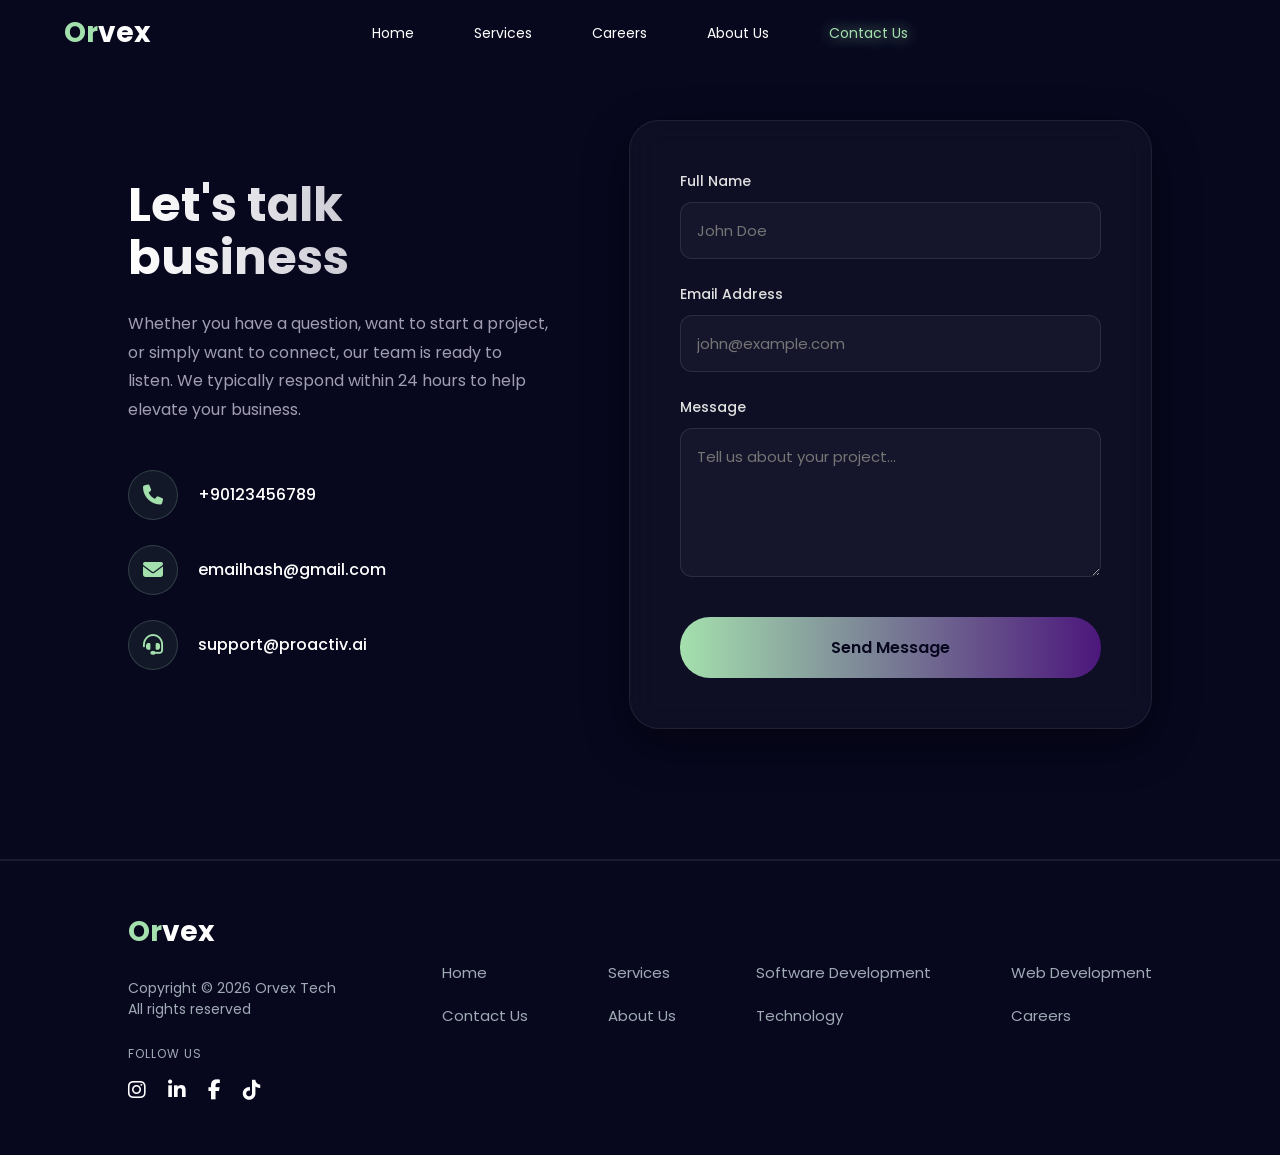
==== contact.html @ 360f4689 "sec commit" ====
<!DOCTYPE html>
<html lang="en">
<head>
    <meta charset="UTF-8">
    <meta name="viewport" content="width=device-width, initial-scale=1.0">
    <title>Contact Us - Orvex Tech</title>
    <link rel="stylesheet" href="style.css">
    <link rel="stylesheet" href="costyle.css">
    <link rel="stylesheet" href="https://cdnjs.cloudflare.com/ajax/libs/font-awesome/6.4.0/css/all.min.css">
</head>
<body>
    <div class="bg-glow"></div>

    <nav>
      <a href="index.html" class="logo" aria-label="Orvex Tech home">
      <span class="orange-text">Or</span>vex
      </a>

      <ul class="nav-links">
        <li><a href="index.html">Home</a></li>
        <li><a href="index.html#services">Services</a></li>
        <li><a href="#">Careers</a></li>
        <li><a href="index.html#about">About Us</a></li>
        <li><a href="contact.html" style="color: var(--accent-purple); text-shadow: 0 0 15px var(--accent-purple);">Contact Us</a></li>
      </ul>
    </nav>

    <!-- Main Contact Section -->
    <section class="contact-page-section">
        <div class="contact-info-panel">
            <h2>Let's talk business</h2>
            <p>Whether you have a question, want to start a project, or simply want to connect, our team is ready to listen. We typically respond within 24 hours to help elevate your business.</p>
            <!-- <p>We are always looking for ways to improve our products and services. Contact us and let us know how we can help you.</p> -->
            
            <div class="contact-details-box">
                <div class="c-detail">
                    <i class="fa-solid fa-phone"></i>
                    <span>+90123456789</span>
                </div>
                <div class="c-detail">
                    <i class="fa-solid fa-envelope"></i>
                    <span>emailhash@gmail.com</span>
                </div>
                <div class="c-detail">
                    <i class="fa-solid fa-headset"></i>
                    <span>support@proactiv.ai</span>
                </div>
            </div>
        </div>
        
        <div class="contact-form-panel">
            <form action="#" method="POST">
                <div class="form-group">
                    <label for="name">Full Name</label>
                    <input type="text" id="name" name="name" placeholder="John Doe" required>
                </div>
                <div class="form-group">
                    <label for="email">Email Address</label>
                    <input type="email" id="email" name="email" placeholder="john@example.com" required>
                </div>
                <div class="form-group">
                    <label for="message">Message</label>
                    <textarea id="message" name="message" rows="5" placeholder="Tell us about your project..." required></textarea>
                </div>
                <button type="submit" class="submit-btn">Send Message</button>
            </form>
        </div>
    </section>

    <!-- Global Footer -->
    <footer class="site-footer" id="site-footer">
        <hr style="border: 1px solid var(--glass-border);">
    <div class="footer-content">
        <div class="footer-brand">
            <a href="index.html" class="logo footer-logo-custom" aria-label="Orvex Tech home">
                <span class="orange-text">Or</span>vex
            </a>
            <p class="copyright"> Copyright © 2026 Orvex Tech<br/>
                All rights reserved</p>
            
            <div class="social-section">
                <p class="social-title">FOLLOW US</p>
                <div class="social-icons">
                    <a href="#" aria-label="Instagram"><i class="fab fa-instagram"></i></a>
                    <a href="#" aria-label="LinkedIn"><i class="fab fa-linkedin-in"></i></a>
                    <a href="#" aria-label="Facebook"><i class="fab fa-facebook-f"></i></a>
                    <a href="#" aria-label="TikTok"><i class="fab fa-tiktok"></i></a>
                </div>
            </div>
        </div>

        <div class="footer-links">
            <div class="link-col">
                <a href="index.html">Home</a>
                <a href="contact.html">Contact Us</a>
            </div>
            <div class="link-col">
                <a href="index.html#services">Services</a>
                <a href="index.html#about">About Us</a>
            </div>
            <div class="link-col">
                <a href="#">Software Development</a>
                <a href="#">Technology</a>
            </div>
            <div class="link-col">
                <a href="#">Web Development</a>
                <a href="#">Careers</a>
            </div>
        </div>
    </div>
    </footer>

    <script src="script.js"></script>
</body>
</html>
---- style.css ----
@import url('https://fonts.googleapis.com/css2?family=Poppins:wght@300;400;600&display=swap');

:root {
    --bg-color: #07071e;
    --text-primary: #ffffff;
    --text-secondary: #a09eb0;
    --accent-purple: #A4E0AD;
    --glass-bg: rgba(255, 255, 255, 0.03);
    --glass-border: rgba(255, 255, 255, 0.08);
}

html {
    scroll-behavior: smooth;
}

* {
    margin: 0;
    padding: 0;
    box-sizing: border-box;
    font-family: 'Poppins', sans-serif;
}

body {
    background-color: var(--bg-color);
    color: var(--text-primary);
    overflow-x: hidden;
}

/* --- Effects and Background --- */
/* --- Navbar (Fixed with scroll) --- */
nav {
    display: flex;
    align-items: center;
    justify-content: center;
    width: 100%;
    padding: 20px 0;
    position: fixed;
    top: 0;
    z-index: 1000;
    background: transparent;
    transition: all 0.4s ease;
}

nav.scrolled {
    padding: 15px 0;
}

nav.hidden {
    transform: translateY(-100%);
}

.logo {
    position: absolute;
    left: 5%;
    font-size: 28px;
    font-weight: bold;
    text-decoration: none;
    color: var(--text-primary);
    transition: all 0.3s ease;
}

.logo:hover {
    transform: scale(1.05);
    text-shadow: 0 0 15px rgba(255, 255, 255, 0.3);
}

.orange-text {
    color: var(--accent-purple);
    transition: color 0.3s ease;
}

.nav-links {
    display: flex;
    gap: 40px;
    list-style: none;
}

.nav-links a {
    color: var(--text-primary);
    text-decoration: none;
    font-size: 14px;
    transition: all 0.3s ease;
    padding: 5px 10px;
    border-radius: 8px;
}

.nav-links a:hover {
    color: var(--accent-purple);
    text-shadow: 0 0 15px var(--accent-purple);
    background: rgba(255, 255, 255, 0.05);
}

/* --- Hero Section --- */
.hero {
    text-align: center;
    height: 100vh;
    position: relative;
    overflow: hidden;
    padding-top: 50px;
}

.main-heading {
    font-size: 48px;
    font-weight: 600;
    line-height: 1.2;
    margin: 30px 0;
    padding-top: 90px;
    position: relative; /* Anchor for background spot */
    z-index: 1;
}

/* Spot Background Glow behind main heading */
.main-heading::before {
    content: '';
    position: absolute;
    top: 68%;
    left: 52%;
    transform: translate(-50%, -50%);
    width: 600px;
    height: 400px;
    background: radial-gradient(circle at center, rgba(186, 85, 211, 0.4) 0%, rgba(75, 0, 130, 0.15) 50%, transparent 80%);
    filter: blur(50px);
    z-index: -1;
    pointer-events: none;
    border-radius: 50%;
}

.circled-text {
    position: relative;
    color: var(--accent-purple);
    display: inline-block;
}

.circled-text::after {
    content: '';
    position: absolute;
    top: 50%; left: 50%;
    transform: translate(-50%, -50%) rotate(-5deg);
    width: 120%; height: 140%;
    border: 2px solid var(--text-secondary);
    border-radius: 50%;
    pointer-events: none;
}

.role-section{
    margin-top: 30px;
}

.role-section h2 {
    font-size: 32px;
    margin-bottom: 10px;
}

.highlight-blue { color: #1877f2; }

/* --- Start Project Button --- */
.start-project {
    background: linear-gradient(90deg, var(--accent-purple), #4c177c); 
    color: var(--bg-color);
    border: none;
    padding: 16px 45px;
    font-size: 16px;
    font-weight: 600;
    border-radius: 30px;
    cursor: pointer;
    margin-top: 50px;
    transition: all 0.4s ease;
    box-shadow: 0 10px 45px rgba(138, 43, 226, 0.5); /* Purple shadow representing the glow */
    position: relative;
    z-index: 2;
}

.start-project:hover {
    transform: translateY(-5px);
    box-shadow: 0 5px 35px rgba(138, 43, 226, 0.7);
    color: #fff;
}

.start-project:active {
    transform: translateY(2px);
}

/* --- Hero Waves --- */
.waves-container {
    position: absolute;
    bottom: 0;
    left: 0;
    width: 100%;
    overflow: hidden;
    line-height: 0;
}

.waves {
    position: relative;
    width: 100%;
    height: 12vh; /* Gives the waves nice height */
    margin-bottom: -7px; /* Fix Safari gap */
    min-height: 80px;
    max-height: 150px;
}

/* Parallax Animation Logic */
.parallax > use {
    animation: move-forever 25s cubic-bezier(0.55, 0.5, 0.45, 0.5) infinite;
}

.parallax > use:nth-child(1) {
    animation-delay: -2s;
    animation-duration: 6s; /* Faster rear wave for turbulence */
}

.parallax > use:nth-child(2) {
    animation-delay: -3s;
    animation-duration: 9s; /* Secondary cresting crest */
}

.parallax > use:nth-child(3) {
    animation-delay: -4s;
    animation-duration: 12s; /* Sweeping broad motion */
}

.parallax > use:nth-child(4) {
    animation-delay: -5s;
    animation-duration: 18s; /* Main body mass moving steady */
}

@keyframes move-forever {
    0% { transform: translate3d(-90px, 0, 0); }
    100% { transform: translate3d(85px, 0, 0); }
}

/* --- Work Experience --- */
.work-experience {
    padding: 80px 10%;
}

.work-experience h3 { margin-bottom: 30px; }

.cards-grid {
    display: grid;
    grid-template-columns: repeat(auto-fit, minmax(280px, 1fr));
    gap: 30px;
}

.glass-card {
    background: var(--glass-bg);
    border: 1px solid var(--glass-border);
    backdrop-filter: blur(10px);
    border-radius: 16px;
    padding: 30px;
    display: flex;
    gap: 20px;
    align-items: center;
    transition: transform 0.3s ease, background 0.3s ease;
    cursor: pointer;
}

.glass-card:hover {
    transform: translateY(-5px);
    background: rgba(138, 43, 226, 0.08);
    border-color: rgba(138, 43, 226, 0.3);
}

.card-icon { font-size: 40px; }
.card-content h4 { font-size: 18px; margin-bottom: 8px; }
.card-content p {
    font-size: 12px;
    color: var(--text-secondary);
    margin-bottom: 15px;
    line-height: 1.5;
}

.learn-more {
    background: transparent;
    border: 1px solid var(--glass-border);
    color: var(--text-primary);
    padding: 6px 15px;
    border-radius: 20px;
    font-size: 10px;
    cursor: pointer;
    transition: 0.3s;
}

.learn-more:hover {
    background: var(--text-primary);
    color: var(--bg-color);
}

/* --- Services Section --- */
.services-section {
    padding: 80px 10%;
    text-align: center;
    position: relative;
    z-index: 5;
}

.section-title {
    font-size: 32px;
    margin-bottom: 50px;
    text-align: center;
    width: 100%;
}

.services-carousel {
    display: flex;
    justify-content: center;
    align-items: center;
    gap: 30px;
    margin-top: 20px;
    flex-wrap: wrap;
}

.service-card {
    background: var(--glass-bg);
    border: 1px solid var(--glass-border);
    backdrop-filter: blur(10px);
    border-radius: 20px;
    padding: 40px 20px;
    display: flex;
    flex-direction: column;
    align-items: center;
    text-align: center;
    transition: transform 0.4s ease, box-shadow 0.4s ease;
    cursor: pointer;
}

.side-card {
    width: 300px;
    height: 380px;
    justify-content: center;
}

.center-card {
    width: 350px;
    height: 400px;
    transform: scale(1.05); /* Prominent center card */
    background: rgba(164, 224, 173, 0.05); /* Slight tint */
    border-color: rgba(164, 224, 173, 0.3);
    box-shadow: 0 15px 35px rgba(164, 224, 173, 0.15);
    position: relative;
    z-index: 2;
}

.service-card:hover {
    transform: translateY(-10px);
    box-shadow: 0 15px 35px rgba(138, 43, 226, 0.2);
}

.center-card:hover {
    transform: scale(1.05) translateY(-10px);
    box-shadow: 0 20px 45px rgba(164, 224, 173, 0.25);
}

.service-icon {
    font-size: 45px;
    color: var(--accent-purple);
    margin-bottom: 25px;
    background: rgba(164, 224, 173, 0.1);
    width: 90px;
    height: 90px;
    display: flex;
    align-items: center;
    justify-content: center;
    border-radius: 20px;
}

.service-card h4 {
    font-size: 20px;
    margin-bottom: 15px;
    color: #fff;
    direction: rtl; /* For Arabic text */
}

.service-card p {
    font-size: 13px;
    color: var(--text-secondary);
    line-height: 1.6;
}

/* Abstract UI Mockup Grid */
.ui-grid {
    display: grid;
    grid-template-columns: repeat(4, 1fr);
    grid-auto-rows: 40px;
    gap: 8px;
    width: 90%;
    margin-top: 25px;
}

.ui-item {
    border-radius: 6px;
    background: rgba(255, 255, 255, 0.05);
}
.ui-item.tall { grid-row: span 2; }
.ui-item.wide { grid-column: span 2; }
.ui-item.green { background: rgba(164, 224, 173, 0.8); }
.ui-item.purple { background: rgba(138, 43, 226, 0.6); }
.ui-item.light { background: rgba(255, 255, 255, 0.2); }

/* Center Card Tooltip */
.service-tooltip {
    position: absolute;
    bottom: -15px;
    background: #111;
    color: #eee;
    padding: 8px 18px;
    border-radius: 8px;
    font-size: 12px;
    box-shadow: 0 5px 15px rgba(0,0,0,0.5);
    direction: rtl;
    border: 1px solid rgba(255,255,255,0.1);
}

.service-tooltip::after {
    content: '';
    position: absolute;
    top: -6px;
    left: 50%;
    transform: translateX(-50%);
    border-width: 6px;
    border-style: solid;
    border-color: transparent transparent #111 transparent;
}

/* Mobile Responsiveness for Services */
@media (max-width: 1100px) {
    .services-carousel {
        flex-direction: column;
    }
    .center-card {
        transform: scale(1);
    }
    .center-card:hover {
        transform: translateY(-10px);
    }
}

/* --- Help Business Section --- */
.help-section {
    padding: 80px 10%;
    position: relative;
    z-index: 5;
}

.help-container {
    display: flex;
    flex-direction: column;
    gap: 50px;
}

.help-header {
    display: flex;
    justify-content: space-between;
    align-items: center;
    flex-wrap: wrap; 
    gap: 20px;
}

.get-in-touch-btn {
    display: flex;
    align-items: center;
    gap: 15px;
    background: transparent;
    color: var(--text-primary);
    border: 1px solid rgba(255, 255, 255, 0.2);
    padding: 5px 6px 5px 25px;
    border-radius: 40px;
    text-decoration: none;
    font-size: 15px;
    font-weight: 500;
    transition: all 0.3s ease;
}

.get-in-touch-btn .icon-circle {
    display: flex;
    align-items: center;
    justify-content: center;
    width: 38px;
    height: 38px;
    background: #fff;
    color: #000;
    border-radius: 50%;
    transition: all 0.3s ease;
}

.get-in-touch-btn:hover {
    background: rgba(255, 255, 255, 0.05);
    border-color: rgba(255, 255, 255, 0.4);
}

.get-in-touch-btn:hover .icon-circle {
    background: var(--accent-purple);
    transform: rotate(45deg); /* adds a subtle extra kick to the arrow */
}

.help-grid {
    display: grid;
    grid-template-columns: repeat(2, 1fr);
    gap: 25px;
}

.help-card {
    background: rgba(255, 255, 255, 0.02);
    border: 1px solid rgba(255, 255, 255, 0.05);
    border-radius: 20px;
    padding: 40px;
    display: flex;
    flex-direction: column;
    gap: 20px;
    transition: all 0.3s ease;
}

.help-card:hover {
    background: rgba(138, 43, 226, 0.03); 
    border-color: rgba(138, 43, 226, 0.2);
    transform: translateY(-5px);
}

.help-card-header {
    display: flex;
    align-items: center;
    gap: 15px;
}

.help-card-header i {
    font-size: 22px;
    color: var(--text-secondary);
    transition: color 0.3s ease;
}

.help-card:hover .help-card-header i {
    color: var(--accent-purple);
}

.help-card-header h4 {
    font-size: 20px;
    font-weight: 600;
    color: var(--text-primary);
}

.help-card p {
    font-size: 15px;
    color: var(--text-secondary);
    line-height: 1.6;
}

@media (max-width: 900px) {
    .help-grid {
        grid-template-columns: 1fr;
    }
    .help-header {
        flex-direction: column;
        align-items: flex-start;
    }
}

/* --- Technology Stack Section --- */
.tech-stack-section {
    padding: 60px 0;
    overflow: hidden;
    position: relative;
    z-index: 5;
}

.marquee-container {
    width: 100vw;
    overflow: hidden;
    position: relative;
    /* Softly fades the left and right edges for a professional look */
    mask-image: linear-gradient(to right, transparent, black 10%, black 90%, transparent);
    -webkit-mask-image: linear-gradient(to right, transparent, black 10%, black 90%, transparent);
}

.marquee-content {
    display: flex;
    width: max-content;
    animation: scroll-left 40s linear infinite;
    padding: 15px 0;
}

.marquee-content.fast {
    animation: scroll-left 32s linear infinite; /* Moves slightly faster */
}

.marquee-group {
    display: flex;
    gap: 25px;
    padding-right: 25px; /* Matches gap to ensure a flawless math sequence in loop */
}

@keyframes scroll-left {
    0% { transform: translateX(0); }
    100% { transform: translateX(-50%); }
}

.tech-box {
    width: 130px;
    height: 120px;
    display: flex;
    flex-direction: column;
    align-items: center;
    justify-content: center;
    gap: 12px;
    border: 1px solid rgba(255, 255, 255, 0.05);
    background: rgba(255, 255, 255, 0.02);
    border-radius: 18px;
    transition: all 0.3s ease;
    flex-shrink: 0;
}

.tech-box i {
    font-size: 38px;
    color: var(--text-primary);
    transition: color 0.3s ease;
}

.icon-text {
    font-size: 30px;
    font-weight: 700;
    line-height: 1;
    color: var(--text-primary);
    transition: color 0.3s ease;
}

.tech-box span {
    font-size: 13px;
    font-weight: 400;
    color: var(--text-secondary);
    transition: color 0.3s ease;
}

/* Hover shade purple keeping animation */
.tech-box:hover {
    box-shadow: 0 0 25px 2px rgba(138, 43, 226, 0.6);
    border-color: rgba(138, 43, 226, 0.8);
    background: rgba(138, 43, 226, 0.1);
}

.tech-box:hover i,
.tech-box:hover .icon-text,
.tech-box:hover span {
    color: #fff;
    text-shadow: 0 0 8px rgba(255, 255, 255, 0.5);
}

/* --- Recent Projects Section --- */
.recent-projects-section {
    padding: 80px 0;
    position: relative;
    overflow: hidden;
    z-index: 5;
}

.recent-projects-section .section-title {
    margin-bottom: 20px;
}

.project-showcase {
    position: relative;
    width: 100%;
    margin-top: 60px;
    display: flex;
    justify-content: center;
    align-items: center;
    padding: 50px 0;
}

.moving-bg-text-container {
    position: absolute;
    top: 50%;
    left: 0;
    width: 100vw;
    transform: translateY(-50%);
    overflow: hidden;
    white-space: nowrap;
    z-index: 1; /* Plays behind the card */
    pointer-events: none;
}

.moving-bg-text {
    display: inline-block;
    white-space: nowrap;
    animation: scroll-text-left 25s linear infinite;
}

.moving-bg-text span {
    font-size: 18vw;
    font-weight: 900;
    color: #ffffff; /* Exactly matches the bright white seen in screenshot */
    font-family: 'Arial Black', Impact, sans-serif;
    letter-spacing: -3px;
    line-height: 1;
}

@keyframes scroll-text-left {
    0% { transform: translateX(0); }
    100% { transform: translateX(-50%); } 
}

.project-glass-card {
    position: relative;
    z-index: 2; /* In front of scrolling text */
    width: 65%;
    max-width: 900px;
    background: #e2e1e0; /* To represent the website screenshot base */
    border: 1px none rgba(255, 255, 255, 0.3);
    border-radius: 20px;
    overflow: hidden;
    box-shadow: 0 30px 60px rgba(0, 0, 0, 0.6);
    transition: transform 0.4s ease, box-shadow 0.4s ease;
}

.project-glass-card:hover {
    transform: translateY(-10px) scale(1.02);
    box-shadow: 0 40px 80px rgba(164, 224, 173, 0.2);
}

.project-image-placeholder {
    width: 100%;
    height: 480px;
    background: radial-gradient(circle, #242a1e 0%, #dcdcdc 100%);
    display: flex;
    justify-content: center;
    align-items: center;
}

.project-overlay-info {
    position: absolute;
    bottom: 0;
    left: 0;
    width: 100%;
    padding: 40px 30px 20px 30px;
    /* background: linear-gradient(to top, rgba(0,0,0,0.95) 0%, rgba(0,0,0,0.5) 60%, transparent 100%); */
    display: flex;
    justify-content: space-between;
    align-items: flex-end;
}

.project-brand {
    font-size: 28px;
    font-weight: bold;
    color: #ffffff;
    text-transform: capitalize;
}

.project-tags {
    display: flex;
    gap: 10px;
}

.project-tags .tag {
    background: rgba(255, 255, 255, 0.2);
    padding: 6px 18px;
    border-radius: 20px;
    font-size: 14px;
    font-weight: 500;
    color: #fff;
    backdrop-filter: blur(5px);
}

/* --- About Us Section --- */
.about-section {
    padding: 100px 10%;
    position: relative;
    z-index: 5;
}

.about-container {
    display: flex;
    justify-content: space-between;
    align-items: center;
    gap: 60px;
    background: var(--glass-bg);
    border: 1px solid var(--glass-border);
    backdrop-filter: blur(12px);
    border-radius: 30px;
    padding: 60px;
    box-shadow: 0 20px 50px rgba(0, 0, 0, 0.3);
}

.about-content {
    flex: 1;
}

.about-bio {
    font-size: 16px;
    color: var(--text-secondary);
    line-height: 1.8;
    margin-bottom: 40px;
}

.about-stats {
    display: flex;
    gap: 40px;
}

.stat-item {
    display: flex;
    flex-direction: column;
    gap: 5px;
}

.stat-number {
    font-size: 36px;
    font-weight: 600;
    color: var(--accent-purple);
}

.stat-item p {
    font-size: 14px;
    color: var(--text-secondary);
}

.about-visual {
    flex: 1;
    display: flex;
    justify-content: center;
    align-items: center;
    position: relative;
}

.about-glass-frame {
    width: 350px;
    height: 350px;
    background: linear-gradient(135deg, rgba(255, 255, 255, 0.05) 0%, rgba(255, 255, 255, 0.01) 100%);
    border: 1px solid rgba(255, 255, 255, 0.1);
    border-radius: 30%; /* Squircle shape */
    backdrop-filter: blur(20px);
    position: relative;
    display: flex;
    justify-content: center;
    align-items: center;
    box-shadow: 0 30px 60px rgba(0, 0, 0, 0.4), inset 0 0 20px rgba(255,255,255,0.05);
    animation: float 6s ease-in-out infinite;
}

.about-abstract-shape {
    position: absolute;
    border-radius: 50%;
    filter: blur(40px);
    z-index: -1;
}

.about-abstract-shape.primary {
    top: -20px;
    right: -20px;
    width: 150px;
    height: 150px;
    background: var(--accent-purple);
    opacity: 0.5;
}

.about-abstract-shape.secondary {
    bottom: -30px;
    left: -30px;
    width: 200px;
    height: 200px;
    background: #8a2be2;
    opacity: 0.4;
}

.about-photo-placeholder {
    font-size: 120px;
    color: rgba(255, 255, 255, 0.8);
    filter: drop-shadow(0 10px 20px rgba(0,0,0,0.5));
}

@keyframes float {
    0% { transform: translateY(0px) rotate(0deg); }
    50% { transform: translateY(-20px) rotate(2deg); }
    100% { transform: translateY(0px) rotate(0deg); }
}

@media (max-width: 992px) {
    .about-container {
        flex-direction: column;
        padding: 40px;
    }
    .about-stats {
        flex-wrap: wrap;
        justify-content: center;
    }
    .about-content h3 {
        text-align: center !important;
    }
    .about-bio {
        text-align: center;
    }
}

/* --- Footer --- */
.site-footer {
    background-color: transparent;
    font-family: 'Segoe UI', Tahoma, Geneva, Verdana, sans-serif;
    margin-top: 50px;
    position: relative;
}

.footer-content {
    display: flex;
    justify-content: space-between;
    align-items: flex-start;
    flex-wrap: wrap;
    gap: 50px;
    padding: 50px 10%; 
    position: relative;
    z-index: 2; /* To sit on top of waves if they overlap */
}

.footer-brand {
    display: flex;
    flex-direction: column;
    gap: 25px;
}

.footer-logo-custom {
    position: static;   
    font-size: 28px;
    font-weight: bold;
    text-decoration: none;
    color: #ffffff;
}

.copyright {
    color: #a0aab5;
    font-size: 14px;
    margin: 0;
}

.social-title {
    color: #a0aab5;
    font-size: 12px;
    letter-spacing: 1px;
    margin-bottom: 12px;
    text-transform: uppercase;
}

.social-icons a {
    color: #ffffff;
    font-size: 20px;
    margin-right: 18px;
    text-decoration: none;
    transition: color 0.3s ease;
}

.social-icons a:hover { color: var(--accent-purple); }

/* .footer-links {
    display: grid;
    grid-template-columns: repeat(4, auto);
    gap: 60px;
    margin-top: 25px;
} */

.link-col {
    display: flex;
    flex-direction: column;
    gap: 20px;
}

.link-col a {
    color: #a0aab5;
    text-decoration: none;
    font-size: 15px;
    transition: color 0.3s ease;
    white-space: nowrap;
}
.footer-links {
    display: flex;
    justify-content: center; 
    gap: 80px;
    margin-top: 50px;
    flex-wrap: wrap; 
}

.link-col a:hover { color: var(--accent-purple); }

/* --- Responsive --- */
@media (max-width: 992px) {
    .footer-links {
        grid-template-columns: repeat(3, 1fr);
        gap: 40px;
    }
    
    .project-glass-card { width: 90%; }
    .moving-bg-text span { font-size: 25vw; }
    .project-image-placeholder { height: 350px; }
    .project-overlay-info {
        flex-direction: column;
        align-items: flex-start;
        gap: 15px;
        padding: 40px 20px 20px 20px;
    }
}

@media (max-width: 768px) {
    nav {
        flex-direction: column;
        gap: 10px;
        padding: 15px 0;
    }
    .footer-links {
        flex-direction: column;
        align-items: center;
        gap: 30px;
    }
    .nav-links {
        flex-wrap: wrap;
        justify-content: center;
        gap: 10px;
    }
    .hero {
        height: auto;
        min-height: calc(100vh - 120px);
        padding-bottom: 180px; 
    }
    .main-heading {
        font-size: 34px;
        margin: 20px 0;
    }
    .logo {
        position: static;
        margin-bottom: 5px;
    }
    .footer-content { flex-direction: column; }
    .footer-links {
        grid-template-columns: repeat(2, 1fr);
        width: 100%;
        margin-top: 20px;
    }
}
---- costyle.css ----
/* --- Contact Page Specific --- */
.contact-page-section {
    padding: 120px 10% 80px 10%;
    display: flex;
    gap: 80px;
    align-items: center;
    min-height: calc(100vh - 120px);
    position: relative;
    z-index: 5;
}

.contact-info-panel {
    flex: 1;
    display: flex;
    flex-direction: column;
    gap: 25px;
}

.contact-info-panel h2 {
    font-size: 48px;
    font-weight: 700;
    line-height: 1.1;
    background: linear-gradient(90deg, #fff, #a09eb0);
    -webkit-background-clip: text;
    -webkit-text-fill-color: transparent;
}

.contact-info-panel p {
    color: var(--text-secondary);
    line-height: 1.8;
    font-size: 16px;
}

.contact-details-box {
    display: flex;
    flex-direction: column;
    gap: 25px;
    margin-top: 20px;
}

.c-detail {
    display: flex;
    align-items: center;
    gap: 20px;
}

.c-detail i {
    width: 50px;
    height: 50px;
    background: rgba(164, 224, 173, 0.08);
    border: 1px solid rgba(164, 224, 173, 0.2);
    color: var(--accent-purple);
    display: flex;
    align-items: center;
    justify-content: center;
    border-radius: 50%;
    font-size: 20px;
    transition: all 0.3s ease;
}

.c-detail:hover i {
    background: var(--accent-purple);
    color: var(--bg-color);
    transform: scale(1.1);
}

.c-detail span {
    color: var(--text-primary);
    font-size: 16px;
    font-weight: 500;
}

.contact-form-panel {
    flex: 1;
    background: var(--glass-bg);
    border: 1px solid var(--glass-border);
    backdrop-filter: blur(15px);
    border-radius: 30px;
    padding: 50px;
    box-shadow: 0 15px 45px rgba(0, 0, 0, 0.4);
}

.contact-form-panel form {
    display: flex;
    flex-direction: column;
    gap: 25px;
}

.form-group {
    display: flex;
    flex-direction: column;
    gap: 10px;
}

.form-group label {
    font-size: 14px;
    font-weight: 500;
    color: #e0e0e0;
}

.form-group input, 
.form-group textarea {
    width: 100%;
    padding: 16px;
    background: rgba(255, 255, 255, 0.03);
    border: 1px solid rgba(255, 255, 255, 0.1);
    border-radius: 12px;
    color: var(--text-primary);
    font-family: inherit;
    font-size: 15px;
    transition: all 0.3s ease;
}

.form-group input:focus,
.form-group textarea:focus {
    outline: none;
    border-color: var(--accent-purple);
    background: rgba(255, 255, 255, 0.05);
    box-shadow: 0 0 15px rgba(164, 224, 173, 0.2);
}

.submit-btn {
    margin-top: 15px;
    background: linear-gradient(90deg, var(--accent-purple), #4c177c);
    color: var(--bg-color);
    border: none;
    padding: 18px;
    font-size: 16px;
    font-weight: 600;
    border-radius: 30px;
    cursor: pointer;
    transition: all 0.4s ease;
}

.submit-btn:hover {
    transform: translateY(-5px);
    box-shadow: 0 5px 35px rgba(138, 43, 226, 0.5);
    color: #fff;
}

/* --- Responsive --- */
@media (max-width: 992px) {
    .contact-page-section {
        flex-direction: column;
        padding-top: 100px;
    }
    .contact-form-panel {
        width: 100%;
        padding: 30px;
    }
}
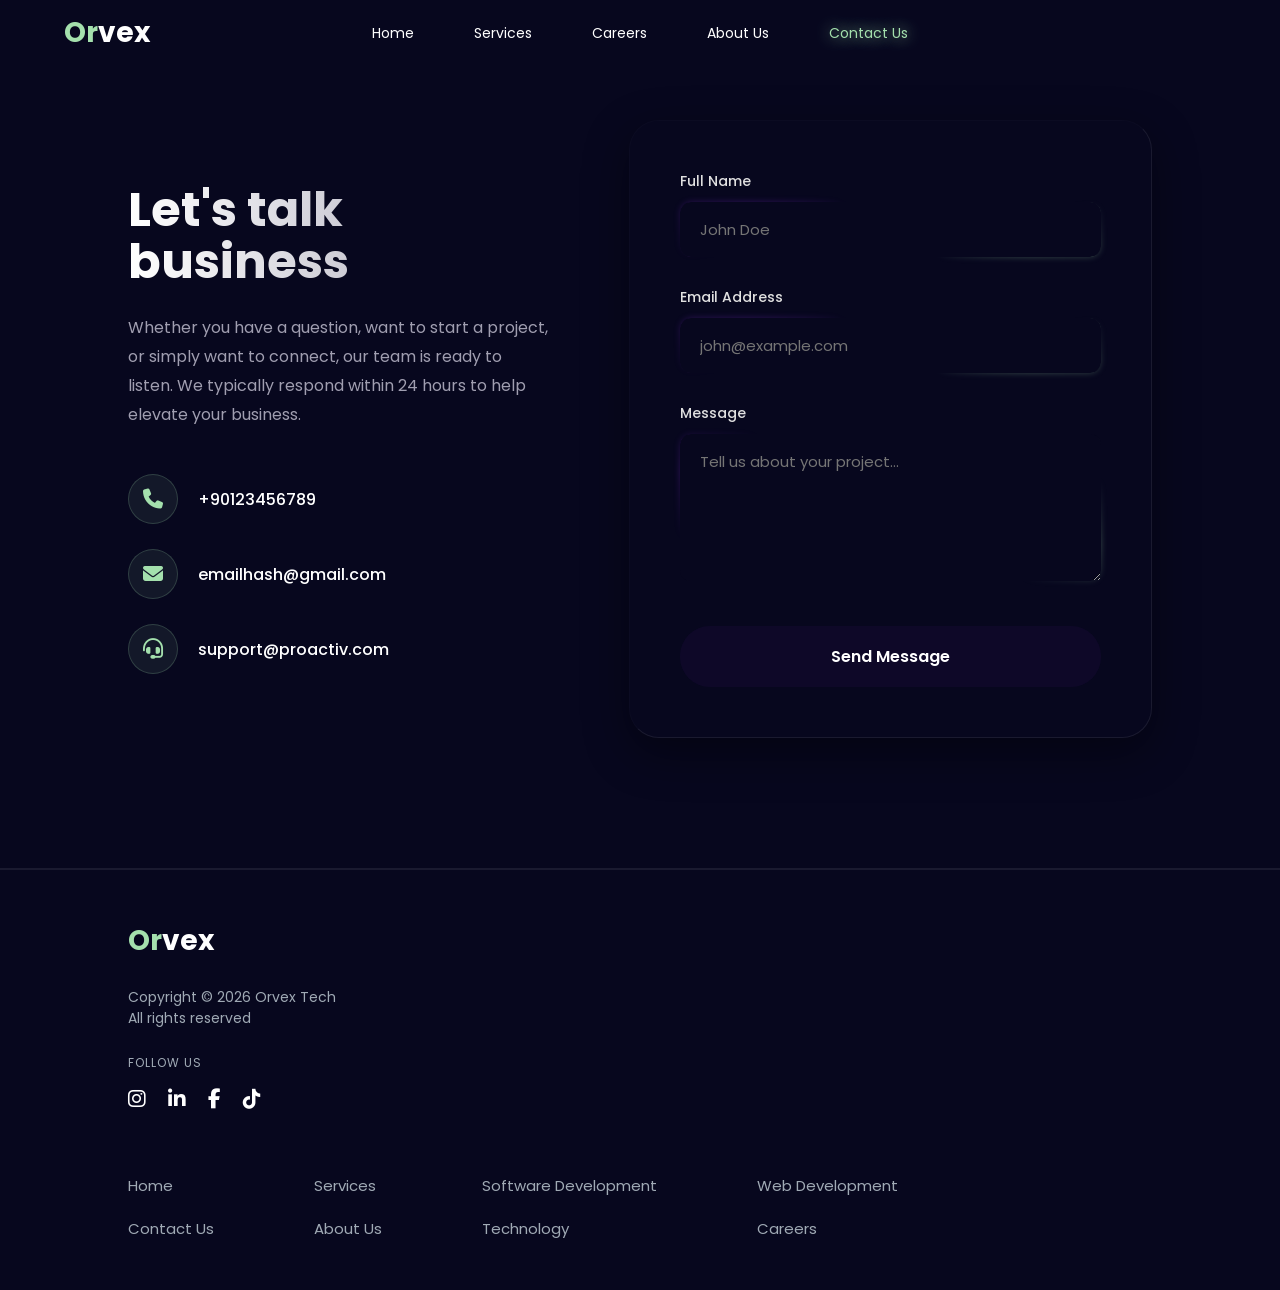
==== commit ff8215bb: "c commit" ====
--- a/contact.html
+++ b/contact.html
@@ -43,7 +43,7 @@
                 </div>
                 <div class="c-detail">
                     <i class="fa-solid fa-headset"></i>
-                    <span>support@proactiv.ai</span>
+                    <span>support@proactiv.com</span>
                 </div>
             </div>
         </div>
@@ -52,15 +52,33 @@
             <form action="#" method="POST">
                 <div class="form-group">
                     <label for="name">Full Name</label>
-                    <input type="text" id="name" name="name" placeholder="John Doe" required>
+                    <div class="input-poda">
+                        <div class="glow"></div>
+                        <div class="darkBorderBg"></div>
+                        <div class="border"></div>
+                        <div class="white"></div>
+                        <input type="text" id="name" name="name" class="contact-input" placeholder="John Doe" required>
+                    </div>
                 </div>
                 <div class="form-group">
                     <label for="email">Email Address</label>
-                    <input type="email" id="email" name="email" placeholder="john@example.com" required>
+                    <div class="input-poda">
+                        <div class="glow"></div>
+                        <div class="darkBorderBg"></div>
+                        <div class="border"></div>
+                        <div class="white"></div>
+                        <input type="email" id="email" name="email" class="contact-input" placeholder="john@example.com" required>
+                    </div>
                 </div>
                 <div class="form-group">
                     <label for="message">Message</label>
-                    <textarea id="message" name="message" rows="5" placeholder="Tell us about your project..." required></textarea>
+                    <div class="input-poda" style="height: auto;">
+                        <div class="glow"></div>
+                        <div class="darkBorderBg"></div>
+                        <div class="border"></div>
+                        <div class="white"></div>
+                        <textarea id="message" name="message" class="contact-input" rows="5" placeholder="Tell us about your project..." required></textarea>
+                    </div>
                 </div>
                 <button type="submit" class="submit-btn">Send Message</button>
             </form>
--- a/style.css
+++ b/style.css
@@ -75,6 +75,11 @@
     list-style: none;
 }
 
+.nav-links .nav-contact {
+    position: absolute;
+    right: 5%;
+}
+
 .nav-links a {
     color: var(--text-primary);
     text-decoration: none;
@@ -96,7 +101,23 @@
     height: 100vh;
     position: relative;
     overflow: hidden;
-    padding-top: 50px;
+    padding-top: 65px;
+    background-color: var(--bg-color);
+    z-index: 1;
+}
+
+/* Custom Purple Grid Background for Hero */
+.hero::before {
+    content: '';
+    position: absolute;
+    top: 0; left: 0;
+    width: 100%; height: 100%;
+    background-size: 40px 40px;
+    background-image: 
+      linear-gradient(rgba(255, 255, 255, 0.06) 1px, transparent 1px),
+      linear-gradient(90deg, rgba(255, 255, 255, 0.06) 1px, transparent 1px);
+    z-index: -2;
+    pointer-events: none;
 }
 
 .main-heading {
@@ -153,31 +174,221 @@
 
 .highlight-blue { color: #1877f2; }
 
-/* --- Start Project Button --- */
-.start-project {
-    background: linear-gradient(90deg, var(--accent-purple), #4c177c); 
-    color: var(--bg-color);
-    border: none;
-    padding: 16px 45px;
+/* --- Hero Bottom Text Info --- */
+.hero-bottom-info {
+    position: absolute;
+    bottom: 80px; /* Elevated to sit nicely in the view */
+    left: 0;
+    width: 100%;
+    display: flex;
+    justify-content: space-between;
+    padding: 0 10%;
+    z-index: 10;
+}
+
+.hero-bottom-text {
+    font-family: 'Fira Code', 'Consolas', 'Courier New', monospace;
     font-size: 16px;
-    font-weight: 600;
-    border-radius: 30px;
-    cursor: pointer;
-    margin-top: 50px;
-    transition: all 0.4s ease;
-    box-shadow: 0 10px 45px rgba(138, 43, 226, 0.5); /* Purple shadow representing the glow */
-    position: relative;
-    z-index: 2;
-}
-
-.start-project:hover {
-    transform: translateY(-5px);
-    box-shadow: 0 5px 35px rgba(138, 43, 226, 0.7);
-    color: #fff;
-}
-
-.start-project:active {
-    transform: translateY(2px);
+    letter-spacing: 0.5px;
+    line-height: 1.6;
+    color: var(--text-secondary);
+}
+
+/* --- Scroll Down Indicator --- */
+.scroll-down-indicator {
+    position: absolute;
+    bottom: 37px;
+    left: 124px;
+    width: 80%;
+    display: flex;
+    align-items: center;
+    justify-content: center;
+    gap: 20px;
+    padding: 0 5%;
+    z-index: 10;
+    opacity: 0.7;
+    transition: opacity 0.3s ease;
+}
+
+.scroll-down-indicator:hover {
+    opacity: 1;
+}
+
+.scroll-label {
+    font-size: 13px;
+    text-transform: uppercase;
+    letter-spacing: 1.5px;
+    color: var(--text-secondary);
+    white-space: nowrap;
+}
+
+.scroll-dash {
+    flex: 1;
+    height: 1px;
+    background: rgba(255, 255, 255, 0.1);
+    max-width: 400px;
+}
+
+.scroll-mouse {
+    width: 22px;
+    height: 35px;
+    border: 2px solid var(--text-secondary);
+    border-radius: 12px;
+    position: relative;
+    display: flex;
+    justify-content: center;
+    padding-top: 6px;
+}
+
+.scroll-wheel {
+    width: 3px;
+    height: 6px;
+    background: var(--accent-purple);
+    border-radius: 2px;
+    animation: mouse-scroll 1.6s ease-in-out infinite;
+}
+
+@keyframes mouse-scroll {
+    0% { transform: translateY(0); opacity: 1; }
+    50% { transform: translateY(8px); opacity: 0.5; }
+    100% { transform: translateY(0); opacity: 1; }
+}
+
+/* --- Team Drawing Animation --- */
+.hero-drawing-container {
+    width: 100%;
+    max-width: 600px;
+    margin: 20px auto 0;
+    position: relative;
+    z-index: 2; 
+}
+
+.drawing-bubble {
+    stroke-dasharray: 2000;
+    stroke-dashoffset: 2000;
+    animation: drawBubbleLoop 8s ease-in-out infinite;
+}
+
+.drawing-arrows g path {
+    stroke-dasharray: 500;
+    stroke-dashoffset: 500;
+}
+
+.drawing-arrows g circle {
+    opacity: 0;
+}
+
+/* Checkmark logic */
+.arr-check path {
+    stroke-dasharray: 100;
+    stroke-dashoffset: 100;
+    animation: drawCheckLoop 8s ease-in-out infinite;
+}
+
+/* Base loop duration 8s for full sequencing */
+.arr1 path { animation: drawArrowLoop1 8s ease-in-out infinite; }
+.arr1 circle { animation: fadeDotLoop1 8s ease-in-out infinite; }
+
+.arr2 path { animation: drawArrowLoop2 8s ease-in-out infinite; }
+.arr2 circle { animation: fadeDotLoop2 8s ease-in-out infinite; }
+
+.arr3 path { animation: drawArrowLoop3 8s ease-in-out infinite; }
+.arr3 circle { animation: fadeDotLoop3 8s ease-in-out infinite; }
+
+.arr4 path { animation: drawArrowLoop4 8s ease-in-out infinite; }
+.arr4 circle { animation: fadeDotLoop4 8s ease-in-out infinite; }
+
+@keyframes drawCheckLoop {
+    0%, 5% { stroke-dashoffset: 100; opacity: 1; }
+    15%, 85% { stroke-dashoffset: 0; opacity: 1; }
+    90% { stroke-dashoffset: 0; opacity: 0; }
+    95%, 100% { stroke-dashoffset: 100; opacity: 0; }
+}
+
+@keyframes drawBubbleLoop {
+    0%, 15% { stroke-dashoffset: 2000; opacity: 1; }
+    35%, 85% { stroke-dashoffset: 0; opacity: 1; }
+    90% { stroke-dashoffset: 0; opacity: 0; }
+    95%, 100% { stroke-dashoffset: 2000; opacity: 0; }
+}
+
+@keyframes drawArrowLoop1 {
+    0%, 35% { stroke-dashoffset: 500; opacity: 1; }
+    45%, 85% { stroke-dashoffset: 0; opacity: 1; }
+    90% { stroke-dashoffset: 0; opacity: 0; }
+    95%, 100% { stroke-dashoffset: 500; opacity: 0; }
+}
+@keyframes fadeDotLoop1 {
+    0%, 42% { opacity: 0; }
+    45%, 85% { opacity: 1; }
+    90%, 100% { opacity: 0; }
+}
+
+@keyframes drawArrowLoop2 {
+    0%, 40% { stroke-dashoffset: 500; opacity: 1; }
+    50%, 85% { stroke-dashoffset: 0; opacity: 1; }
+    90% { stroke-dashoffset: 0; opacity: 0; }
+    95%, 100% { stroke-dashoffset: 500; opacity: 0; }
+}
+@keyframes fadeDotLoop2 {
+    0%, 47% { opacity: 0; }
+    50%, 85% { opacity: 1; }
+    90%, 100% { opacity: 0; }
+}
+
+@keyframes drawArrowLoop3 {
+    0%, 45% { stroke-dashoffset: 500; opacity: 1; }
+    55%, 85% { stroke-dashoffset: 0; opacity: 1; }
+    90% { stroke-dashoffset: 0; opacity: 0; }
+    95%, 100% { stroke-dashoffset: 500; opacity: 0; }
+}
+@keyframes fadeDotLoop3 {
+    0%, 52% { opacity: 0; }
+    55%, 85% { opacity: 1; }
+    90%, 100% { opacity: 0; }
+}
+
+@keyframes drawArrowLoop4 {
+    0%, 50% { stroke-dashoffset: 500; opacity: 1; }
+    60%, 85% { stroke-dashoffset: 0; opacity: 1; }
+    90% { stroke-dashoffset: 0; opacity: 0; }
+    95%, 100% { stroke-dashoffset: 500; opacity: 0; }
+}
+@keyframes fadeDotLoop4 {
+    0%, 57% { opacity: 0; }
+    60%, 85% { opacity: 1; }
+    90%, 100% { opacity: 0; }
+}
+
+
+/* --- Global Stars Background --- */
+.stars-bg-container {
+    position: fixed;
+    top: 0;
+    left: 0;
+    width: 100vw;
+    height: 100vh;
+    z-index: -1;
+    pointer-events: none;
+    overflow: hidden;
+}
+
+.star {
+    position: absolute;
+    width: 3px;
+    height: 3px;
+    background-color: #4ade80;
+    border-radius: 50%;
+    box-shadow: 0 0 10px 3px rgba(74, 222, 128, 0.6);
+    opacity: 0;
+    animation: twinkle infinite ease-in-out;
+    z-index: 0;
+    pointer-events: none;
+}
+
+@keyframes twinkle {
+    0%, 100% { opacity: 0; transform: scale(0.3); }
+    50% { opacity: 1; transform: scale(1); }
 }
 
 /* --- Hero Waves --- */
@@ -188,15 +399,16 @@
     width: 100%;
     overflow: hidden;
     line-height: 0;
+    
 }
 
 .waves {
     position: relative;
     width: 100%;
-    height: 12vh; /* Gives the waves nice height */
+    height: 9vh; /* Squashed specifically to mimic the elongated screenshot curves */
     margin-bottom: -7px; /* Fix Safari gap */
-    min-height: 80px;
-    max-height: 150px;
+    min-height: 50px;
+    max-height: 110px;
 }
 
 /* Parallax Animation Logic */
@@ -288,15 +500,22 @@
 
 /* --- Services Section --- */
 .services-section {
-    padding: 80px 10%;
+    padding: 100px 10%;
     text-align: center;
     position: relative;
     z-index: 5;
 }
-
+.section-subtitle {
+    color: var(--text-secondary);
+    text-transform: uppercase;
+    letter-spacing: 2px;
+    font-size: 0.9rem;
+    margin-bottom: 0.5rem;
+    display: block;
+    text-align: center;
+}
 .section-title {
     font-size: 32px;
-    margin-bottom: 50px;
     text-align: center;
     width: 100%;
 }
@@ -306,75 +525,134 @@
     justify-content: center;
     align-items: center;
     gap: 30px;
-    margin-top: 20px;
+    margin-top: 25px;
     flex-wrap: wrap;
 }
 
 .service-card {
-    background: var(--glass-bg);
-    border: 1px solid var(--glass-border);
-    backdrop-filter: blur(10px);
-    border-radius: 20px;
-    padding: 40px 20px;
+    position: relative;
+    background: #07071e45;
+    width: 320px;
+    height: 400px;
     display: flex;
     flex-direction: column;
     align-items: center;
-    text-align: center;
-    transition: transform 0.4s ease, box-shadow 0.4s ease;
+    justify-content: center;
+    padding: 40px 30px;
+    transition: 0.5s ease;
     cursor: pointer;
-}
-
-.side-card {
-    width: 300px;
-    height: 380px;
+    z-index: 1;
+    /* Neomorphic shadows for dark theme */
+    box-shadow: 10px 10px 20px rgba(0,0,0,0.4),
+                20px 20px 40px rgba(0,0,0,0.3),
+               -10px -10px 20px rgba(255,255,255,0.02),
+               -20px -20px 40px rgba(255,255,255,0.01),
+          inset 10px 10px 20px rgba(0,0,0,0.3),
+          inset 20px 20px 40px rgba(0,0,0,0.2),
+          inset -10px -10px 10px rgba(255,255,255,0.02),
+          inset -20px -20px 20px rgba(255,255,255,0.01);
+}
+
+.service-card.card--one {
+    border-radius: 61% 39% 70% 30% / 38% 51% 49% 62%;
+    --card-color: 164, 224, 173; /* Mint Green */
+}
+
+.service-card.card--two {
+    border-radius: 64% 36% 60% 40% / 28% 30% 29% 72%;
+    --card-color: 186, 85, 211; /* Purple */
+    margin: 0 20px;
+    
+}
+
+.service-card.card--three {
+    border-radius: 38% 62% 70% 30% / 58% 63% 37% 42%;
+    --card-color: 128, 110, 240; /* Blue-Purple */
+}
+
+.service-card:hover {
+    border-radius: 50% !important;
+    transform: translateY(-10px) scale(1.02);
+}
+
+.service-icon {
+    width: 60px;
+    height: 60px;
+    display: flex;
+    align-items: center;
     justify-content: center;
-}
-
-.center-card {
-    width: 350px;
-    height: 400px;
-    transform: scale(1.05); /* Prominent center card */
-    background: rgba(164, 224, 173, 0.05); /* Slight tint */
-    border-color: rgba(164, 224, 173, 0.3);
-    box-shadow: 0 15px 35px rgba(164, 224, 173, 0.15);
-    position: relative;
-    z-index: 2;
-}
-
-.service-card:hover {
-    transform: translateY(-10px);
-    box-shadow: 0 15px 35px rgba(138, 43, 226, 0.2);
-}
-
-.center-card:hover {
-    transform: scale(1.05) translateY(-10px);
-    box-shadow: 0 20px 45px rgba(164, 224, 173, 0.25);
-}
-
-.service-icon {
-    font-size: 45px;
-    color: var(--accent-purple);
-    margin-bottom: 25px;
-    background: rgba(164, 224, 173, 0.1);
-    width: 90px;
-    height: 90px;
-    display: flex;
-    align-items: center;
-    justify-content: center;
-    border-radius: 20px;
+    font-size: 28px;
+    margin-bottom: 20px;
+    border-radius: 61% 39% 70% 30% / 38% 51% 49% 62%;
+    color: rgb(var(--card-color));
+    box-shadow: 5px 5px 7px rgba(0,0,0,0.3),
+                7px 7px 10px rgba(0,0,0,0.2),
+               -5px -5px 7px rgba(255,255,255,0.05),
+               -7px -7px 10px rgba(255,255,255,0.03),
+          inset 5px 5px 7px rgba(0,0,0,0.2),
+          inset 7px 7px 10px rgba(0,0,0,0.1),
+          inset -5px -5px 5px rgba(255,255,255,0.05),
+          inset -7px -7px 7px rgba(255,255,255,0.03);
+    background: transparent;
 }
 
 .service-card h4 {
-    font-size: 20px;
+    font-size: 1.2rem;
     margin-bottom: 15px;
-    color: #fff;
-    direction: rtl; /* For Arabic text */
+    color: rgb(var(--card-color));
+    text-shadow: 0 0 10px rgba(var(--card-color), 0.3);
 }
 
 .service-card p {
-    font-size: 13px;
+    font-size: 0.9rem;
     color: var(--text-secondary);
     line-height: 1.6;
+    text-align: center;
+}
+
+/* Bubbles effect */
+.service-card::before,
+.service-card::after {
+    content: "";
+    position: absolute;
+    border-radius: 50%;
+    pointer-events: none;
+}
+
+.service-card::before {
+    width: 30px;
+    height: 30px;
+    top: 50px;
+    left: 50px;
+    box-shadow: 5px 5px 15px rgba(0,0,0,0.4),
+                -5px -5px 15px rgba(255,255,255,0.05),
+                inset 5px 5px 15px rgba(0,0,0,0.4),
+                inset -5px -5px 15px rgba(255,255,255,0.05);
+}
+
+.service-card::after {
+    width: 15px;
+    height: 15px;
+    top: 60px;
+    left: 60px;
+    box-shadow: 2px 2px 4px rgba(0,0,0,0.3),
+                -2px -2px 4px rgba(255,255,255,0.1),
+                inset 2px 2px 4px rgba(0,0,0,0.3),
+                inset -2px -2px 4px rgba(255,255,255,0.1);
+}
+
+.side-card, .center-card {
+    /* Reset old fixed heights if necessary, or keep them consistent */
+    height: 400px !important;
+}
+
+.center-card {
+    transform: scale(1.1);
+    z-index: 2;
+}
+
+.center-card:hover {
+    transform: scale(1.1) translateY(-10px);
 }
 
 /* Abstract UI Mockup Grid */
@@ -433,6 +711,159 @@
     .center-card:hover {
         transform: translateY(-10px);
     }
+}
+
+/* --- Features Grid Section --- */
+.features-grid-section {
+    padding: 20px 10%;
+    position: relative;
+    z-index: 5;
+}
+
+.features-layout {
+    display: grid;
+    grid-template-columns: repeat(auto-fit, minmax(320px, 1fr));
+    gap: 30px;
+}
+
+.feature-b-card {
+    background: rgba(20, 20, 23, 0.4);
+    border: 1px solid rgba(255, 255, 255, 0.05);
+    border-radius: 20px;
+    padding: 30px;
+    display: flex;
+    flex-direction: column;
+    justify-content: flex-end;
+    min-height: 380px;
+    position: relative;
+    overflow: hidden;
+    transition: transform 0.3s ease, background 0.3s ease;
+}
+
+.feature-b-card:hover {
+    transform: translateY(-5px);
+    background: rgba(25, 25, 30, 0.6);
+    border-color: rgba(255, 255, 255, 0.1);
+}
+
+.feature-b-top {
+    flex-grow: 1;
+    margin-bottom: 25px;
+    position: relative;
+}
+
+.inner-feature-box {
+    background: rgba(255, 255, 255, 0.03);
+    border: 1px solid rgba(255, 255, 255, 0.02);
+    border-radius: 12px;
+    padding: 20px;
+    margin-bottom: 15px;
+}
+
+.inner-feature-box.faded {
+    opacity: 0.2;
+}
+
+.inner-feature-box h5 {
+    font-size: 13px;
+    font-weight: 600;
+    margin-bottom: 8px;
+    color: #fff;
+    display: flex;
+    justify-content: space-between;
+}
+
+.inner-feature-box p {
+    font-size: 11px;
+    line-height: 1.6;
+    color: var(--text-secondary);
+}
+
+.col-stack {
+    display: flex;
+    flex-direction: column;
+    justify-content: center;
+}
+
+.clean-code-scroll {
+    display: flex;
+    gap: 15px;
+    align-items: center;
+    position: absolute;
+    top: 10px;
+    left: -40px; /* Offset to simulate horizontal scroll */
+    width: 250%; /* Make it wide enough to hold items */
+}
+
+.clean-code-scroll .inner-feature-box {
+    min-width: 170px;
+    margin-bottom: 0;
+}
+
+.feature-diagram {
+    position: relative;
+    display: flex;
+    justify-content: space-between;
+    align-items: center;
+    padding: 10px 0;
+}
+
+.diagram-lines {
+    position: absolute;
+    top: 50%;
+    left: 10%;
+    transform: translateY(-50%);
+    width: 90%;
+    height: 180px;
+    z-index: 1;
+}
+
+.diagram-node {
+    width: 45px;
+    height: 45px;
+    border-radius: 50%;
+    background: #333;
+    display: flex;
+    justify-content: center;
+    align-items: center;
+    color: #fff;
+    position: relative;
+    z-index: 2;
+    font-size: 18px;
+    box-shadow: 0 4px 10px rgba(0,0,0,0.3);
+}
+
+.diagram-col-right {
+    display: flex;
+    flex-direction: column;
+    gap: 12px;
+    z-index: 2;
+}
+
+.diagram-col-right .diagram-node {
+    width: 35px;
+    height: 35px;
+    font-size: 16px;
+}
+
+.node-user { background: #555; color: #ccc; }
+.node-figma { border: 1px solid #f24e1e; color: #f24e1e; background: rgba(242, 78, 30, 0.05); }
+.node-html { background: #e34f26; }
+.node-css { background: #1572b6; }
+.node-js { background: #f7df1e; color: #000; font-weight: bold; font-family: sans-serif; font-size: 13px !important; }
+.node-github { background: #2b3137; }
+
+.feature-b-bottom h4 {
+    font-size: 18px;
+    font-weight: 600;
+    margin-bottom: 12px;
+    color: #fff;
+}
+
+.feature-b-bottom p {
+    font-size: 12px;
+    line-height: 1.6;
+    color: var(--text-secondary);
 }
 
 /* --- Help Business Section --- */
@@ -631,8 +1062,8 @@
 
 /* Hover shade purple keeping animation */
 .tech-box:hover {
-    box-shadow: 0 0 25px 2px rgba(138, 43, 226, 0.6);
-    border-color: rgba(138, 43, 226, 0.8);
+    box-shadow: 0 0 25px 2px rgba(138, 43, 226, 0.2);
+    border-color: rgba(138, 43, 226, 0.2);
     background: rgba(138, 43, 226, 0.1);
 }
 
@@ -643,6 +1074,7 @@
     text-shadow: 0 0 8px rgba(255, 255, 255, 0.5);
 }
 
+
 /* --- Recent Projects Section --- */
 .recent-projects-section {
     padding: 80px 0;
@@ -662,7 +1094,7 @@
     display: flex;
     justify-content: center;
     align-items: center;
-    padding: 50px 0;
+    padding: 0;
 }
 
 .moving-bg-text-container {
@@ -712,7 +1144,7 @@
 
 .project-glass-card:hover {
     transform: translateY(-10px) scale(1.02);
-    box-shadow: 0 40px 80px rgba(164, 224, 173, 0.2);
+    box-shadow: 0 40px 50px rgba(164, 224, 173, 0.2);
 }
 
 .project-image-placeholder {
@@ -758,6 +1190,7 @@
     backdrop-filter: blur(5px);
 }
 
+
 /* --- About Us Section --- */
 .about-section {
     padding: 100px 10%;
@@ -770,9 +1203,9 @@
     justify-content: space-between;
     align-items: center;
     gap: 60px;
-    background: var(--glass-bg);
+    background: rgba(255, 255, 255, 0.02);
     border: 1px solid var(--glass-border);
-    backdrop-filter: blur(12px);
+    backdrop-filter: blur(1px);
     border-radius: 30px;
     padding: 60px;
     box-shadow: 0 20px 50px rgba(0, 0, 0, 0.3);
@@ -822,10 +1255,10 @@
 .about-glass-frame {
     width: 350px;
     height: 350px;
-    background: linear-gradient(135deg, rgba(255, 255, 255, 0.05) 0%, rgba(255, 255, 255, 0.01) 100%);
+    /* background: linear-gradient(135deg, rgba(255, 255, 255, 0.05) 0%, rgba(255, 255, 255, 0.01) 100%); */
     border: 1px solid rgba(255, 255, 255, 0.1);
     border-radius: 30%; /* Squircle shape */
-    backdrop-filter: blur(20px);
+    /* backdrop-filter: blur(12px); */
     position: relative;
     display: flex;
     justify-content: center;
@@ -890,10 +1323,27 @@
 
 /* --- Footer --- */
 .site-footer {
-    background-color: transparent;
     font-family: 'Segoe UI', Tahoma, Geneva, Verdana, sans-serif;
     margin-top: 50px;
     position: relative;
+    background: var(--bg-color);
+    overflow: hidden;
+}
+
+#footer-wave-canvas {
+    position: absolute;
+    top: 0;
+    left: 0;
+    width: 100%;
+    height: 100%;
+    z-index: 0;
+    display: block;
+}
+
+.site-footer hr {
+    position: relative;
+    z-index: 1;
+    border-color: rgba(255, 255, 255, 0.06);
 }
 
 .footer-content {
@@ -902,9 +1352,10 @@
     align-items: flex-start;
     flex-wrap: wrap;
     gap: 50px;
-    padding: 50px 10%; 
-    position: relative;
-    z-index: 2; /* To sit on top of waves if they overlap */
+    padding: 50px 10%;
+    position: relative;
+    z-index: 2;
+    background: transparent;
 }
 
 .footer-brand {
@@ -967,21 +1418,14 @@
 }
 .footer-links {
     display: flex;
-    justify-content: center; 
-    gap: 80px;
-    margin-top: 50px;
-    flex-wrap: wrap; 
+    gap: 100px;
+    margin-top: 10px;
 }
 
 .link-col a:hover { color: var(--accent-purple); }
 
 /* --- Responsive --- */
 @media (max-width: 992px) {
-    .footer-links {
-        grid-template-columns: repeat(3, 1fr);
-        gap: 40px;
-    }
-    
     .project-glass-card { width: 90%; }
     .moving-bg-text span { font-size: 25vw; }
     .project-image-placeholder { height: 350px; }
@@ -999,11 +1443,6 @@
         gap: 10px;
         padding: 15px 0;
     }
-    .footer-links {
-        flex-direction: column;
-        align-items: center;
-        gap: 30px;
-    }
     .nav-links {
         flex-wrap: wrap;
         justify-content: center;
@@ -1022,11 +1461,162 @@
         position: static;
         margin-bottom: 5px;
     }
-    .footer-content { flex-direction: column; }
+    .footer-content { 
+        flex-direction: column; 
+        align-items: center;
+        text-align: center;
+    }
+    .footer-brand {
+        align-items: center;
+        margin-bottom: 30px;
+    }
     .footer-links {
+        width: 100%;
+        justify-content: center;
+        gap: 50px;
+        margin-top: 20px;
+    }
+}
+
+/* --- Scroll Reveal Animation --- */
+.reveal {
+    opacity: 0;
+    transform: translateY(50px);
+    transition: all 0.8s ease-out;
+}
+
+.reveal.active {
+    opacity: 1;
+    transform: translateY(0);
+}
+
+/* --- Case Studies Section --- */
+.portfolio-section {
+    padding: 100px 0;
+    background: transparent;
+}
+
+.portfolio-subtitle {
+    display: block;
+    text-align: center;
+    text-transform: uppercase;
+    letter-spacing: 2px;
+    font-size: 0.9rem;
+    color: var(--text-secondary);
+    margin-bottom: 10px;
+    font-weight: 600;
+}
+
+.portfolio-main-title {
+    font-size: 3rem;
+    text-align: center;
+    margin-bottom: 50px;
+    color: #fff;
+    font-weight: 700;
+}
+
+.portfolio-filters {
+    display: flex;
+    justify-content: center;
+    gap: 15px;
+    margin-bottom: 60px;
+    flex-wrap: wrap;
+}
+
+.filter-btn {
+    padding: 12px 28px;
+    border-radius: 50px;
+    background: rgba(255, 255, 255, 0.05);
+    border: 1px solid rgba(255, 255, 255, 0.1);
+    color: #fff;
+    cursor: pointer;
+    font-size: 0.95rem;
+    transition: all 0.3s cubic-bezier(0.4, 0, 0.2, 1);
+}
+
+.filter-btn.active {
+    background: var(--accent-purple);
+    color: #000;
+    border-color: var(--accent-purple);
+    font-weight: 600;
+    box-shadow: 0 10px 20px rgba(138, 43, 226, 0.2);
+}
+
+.filter-btn:hover:not(.active) {
+    background: rgba(255, 255, 255, 0.1);
+    border-color: rgba(255, 255, 255, 0.3);
+    transform: translateY(-2px);
+}
+
+.portfolio-grid {
+    display: grid;
+    grid-template-columns: repeat(3, 1fr);
+    gap: 30px;
+    max-width: 1200px;
+    margin: 0 auto;
+    padding: 0 20px;
+}
+
+.portfolio-item {
+    position: relative;
+    border-radius: 30px;
+    overflow: hidden;
+    aspect-ratio: 4/5;
+    background: #111;
+    box-shadow: 0 20px 40px rgba(0,0,0,0.3);
+}
+
+.portfolio-img {
+    width: 100%;
+    height: 100%;
+    object-fit: cover;
+    transition: transform 0.6s ease;
+}
+
+.portfolio-item:hover .portfolio-img {
+    transform: scale(1.1);
+}
+
+.portfolio-overlay {
+    position: absolute;
+    bottom: 0;
+    left: 0;
+    width: 100%;
+    padding: 30px;
+    background: linear-gradient(to top, rgba(0,0,0,0.9) 0%, transparent 100%);
+    opacity: 0;
+    transform: translateY(20px);
+    transition: all 0.4s ease;
+}
+
+.portfolio-item:hover .portfolio-overlay {
+    opacity: 1;
+    transform: translateY(0);
+}
+
+.portfolio-overlay h3 {
+    font-size: 1.5rem;
+    color: #fff;
+    margin-bottom: 5px;
+}
+
+.portfolio-overlay p {
+    color: var(--accent-purple);
+    font-size: 0.9rem;
+}
+
+/* Responsiveness */
+@media (max-width: 992px) {
+    .portfolio-grid {
         grid-template-columns: repeat(2, 1fr);
-        width: 100%;
-        margin-top: 20px;
-    }
-}
-
+    }
+}
+
+@media (max-width: 768px) {
+    .portfolio-grid {
+        grid-template-columns: 1fr;
+    }
+    .portfolio-main-title {
+        font-size: 2.2rem;
+    }
+}
--- a/costyle.css
+++ b/costyle.css
@@ -72,9 +72,9 @@
 
 .contact-form-panel {
     flex: 1;
-    background: var(--glass-bg);
     border: 1px solid var(--glass-border);
-    backdrop-filter: blur(15px);
+    border-top-color: rgba(255, 255, 255, 0.02);
+    border-left-color: rgba(255, 255, 255, 0.02);
     border-radius: 30px;
     padding: 50px;
     box-shadow: 0 15px 45px rgba(0, 0, 0, 0.4);
@@ -98,31 +98,159 @@
     color: #e0e0e0;
 }
 
-.form-group input, 
-.form-group textarea {
+.input-poda {
+    position: relative;
+    display: flex;
+    align-items: center;
+    justify-content: center;
     width: 100%;
-    padding: 16px;
-    background: rgba(255, 255, 255, 0.03);
-    border: 1px solid rgba(255, 255, 255, 0.1);
+    isolation: isolate;
+    margin-bottom: 5px;
+}
+
+.white,
+.border,
+.darkBorderBg,
+.glow {
+    position: absolute;
+    inset: 0;
+    overflow: hidden;
+    z-index: -1;
     border-radius: 12px;
+    filter: blur(3px);
+    pointer-events: none;
+}
+
+.white {
+    filter: blur(2px);
+    opacity: 0;
+    transition: all 0.5s ease;
+}
+
+.white::before {
+    content: "";
+    position: absolute;
+    top: 50%;
+    left: 50%;
+    width: 600px;
+    height: 600px;
+    transform: translate(-50%, -50%) rotate(0deg);
+    background-image: conic-gradient(
+        rgba(0, 0, 0, 0) 0%,
+        var(--accent-purple),
+        rgba(0, 0, 0, 0) 10%,
+        rgba(0, 0, 0, 0) 50%,
+        #8A2BE2,
+        rgba(0, 0, 0, 0) 60%
+    );
+    transition: transform 2s ease;
+}
+
+.border {
+    filter: blur(0.5px);
+    opacity: 0.5;
+}
+
+.border::before {
+    content: "";
+    position: absolute;
+    top: 50%;
+    left: 50%;
+    width: 600px;
+    height: 600px;
+    transform: translate(-50%, -50%) rotate(70deg);
+    background-image: conic-gradient(
+        #1c191c,
+        var(--accent-purple) 5%,
+        #1c191c 14%,
+        #1c191c 50%,
+        #8A2BE2 60%,
+        #1c191c 64%
+    );
+    transition: transform 2s ease;
+}
+
+.darkBorderBg::before {
+    content: "";
+    position: absolute;
+    top: 50%;
+    left: 50%;
+    width: 600px;
+    height: 600px;
+    transform: translate(-50%, -50%) rotate(82deg);
+    background-image: conic-gradient(
+        rgba(0, 0, 0, 0),
+        rgba(164, 224, 173, 0.3),
+        rgba(0, 0, 0, 0) 10%,
+        rgba(0, 0, 0, 0) 50%,
+        rgba(138, 43, 226, 0.3),
+        rgba(0, 0, 0, 0) 60%
+    );
+    transition: transform 2s ease;
+}
+
+.glow {
+    filter: blur(25px);
+    opacity: 0;
+    transition: opacity 0.5s ease;
+}
+
+.glow:before {
+    content: "";
+    position: absolute;
+    top: 50%;
+    left: 50%;
+    width: 800px;
+    height: 800px;
+    transform: translate(-50%, -50%) rotate(60deg);
+    background-image: conic-gradient(
+        #000,
+        var(--accent-purple) 5%,
+        #000 38%,
+        #000 50%,
+        #8A2BE2 60%,
+        #000 87%
+    );
+    transition: transform 2s ease;
+}
+
+/* Focus Animations */
+.input-poda:focus-within .white,
+.input-poda:focus-within .glow {
+    opacity: 0.6;
+}
+
+.input-poda:focus-within .darkBorderBg::before,
+.input-poda:focus-within .glow::before,
+.input-poda:focus-within .white::before,
+.input-poda:focus-within .border::before {
+    transform: translate(-50%, -50%) rotate(440deg);
+    transition: transform 4s cubic-bezier(0.4, 0, 0.2, 1);
+}
+
+.form-group .contact-input {
+    width: 100%;
+    padding: 16px 20px;
+    background: #07071e;
+    border: none;
+    border-radius: 11px;
     color: var(--text-primary);
     font-family: inherit;
     font-size: 15px;
+    position: relative;
+    z-index: 5;
+    outline: none;
     transition: all 0.3s ease;
 }
 
-.form-group input:focus,
-.form-group textarea:focus {
-    outline: none;
-    border-color: var(--accent-purple);
-    background: rgba(255, 255, 255, 0.05);
-    box-shadow: 0 0 15px rgba(164, 224, 173, 0.2);
+.form-group .contact-input:focus {
+    background: #0a0a25;
 }
 
 .submit-btn {
     margin-top: 15px;
-    background: linear-gradient(90deg, var(--accent-purple), #4c177c);
-    color: var(--bg-color);
+    background: #210f444d; 
+    color: white;
     border: none;
     padding: 18px;
     font-size: 16px;
